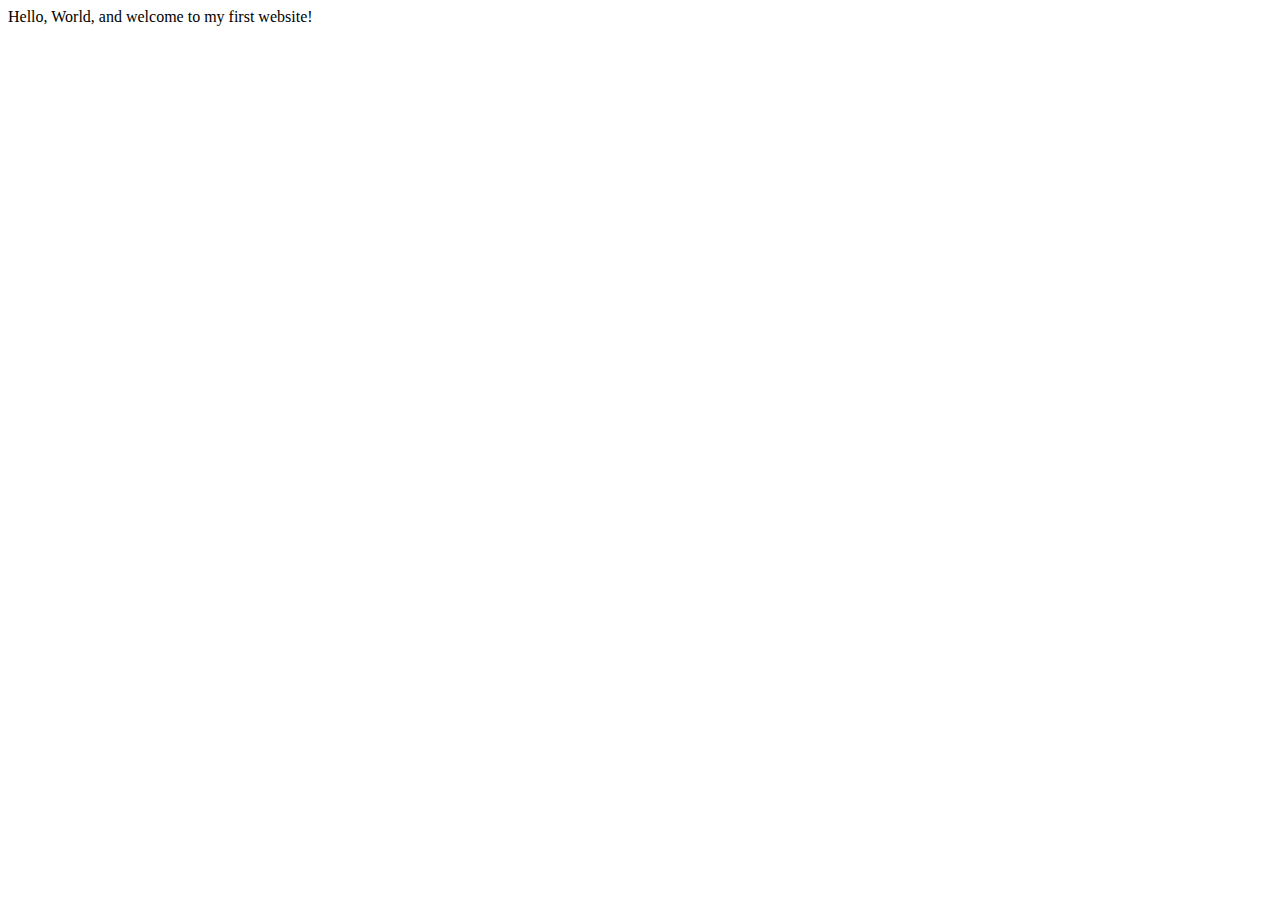
==== index.html @ d1b75b25 "inital commit" ====
<!DOCTYPE html>
<html lang="en">
    <head>
        <meta charset="utf-8">
        <meta name="viewport" content="width=device-width, initial-scale=1.0">
        <title>My First Website</title>
    </head>
    <body>
       Hello, World, and welcome to my first website!
    </body>
</html>
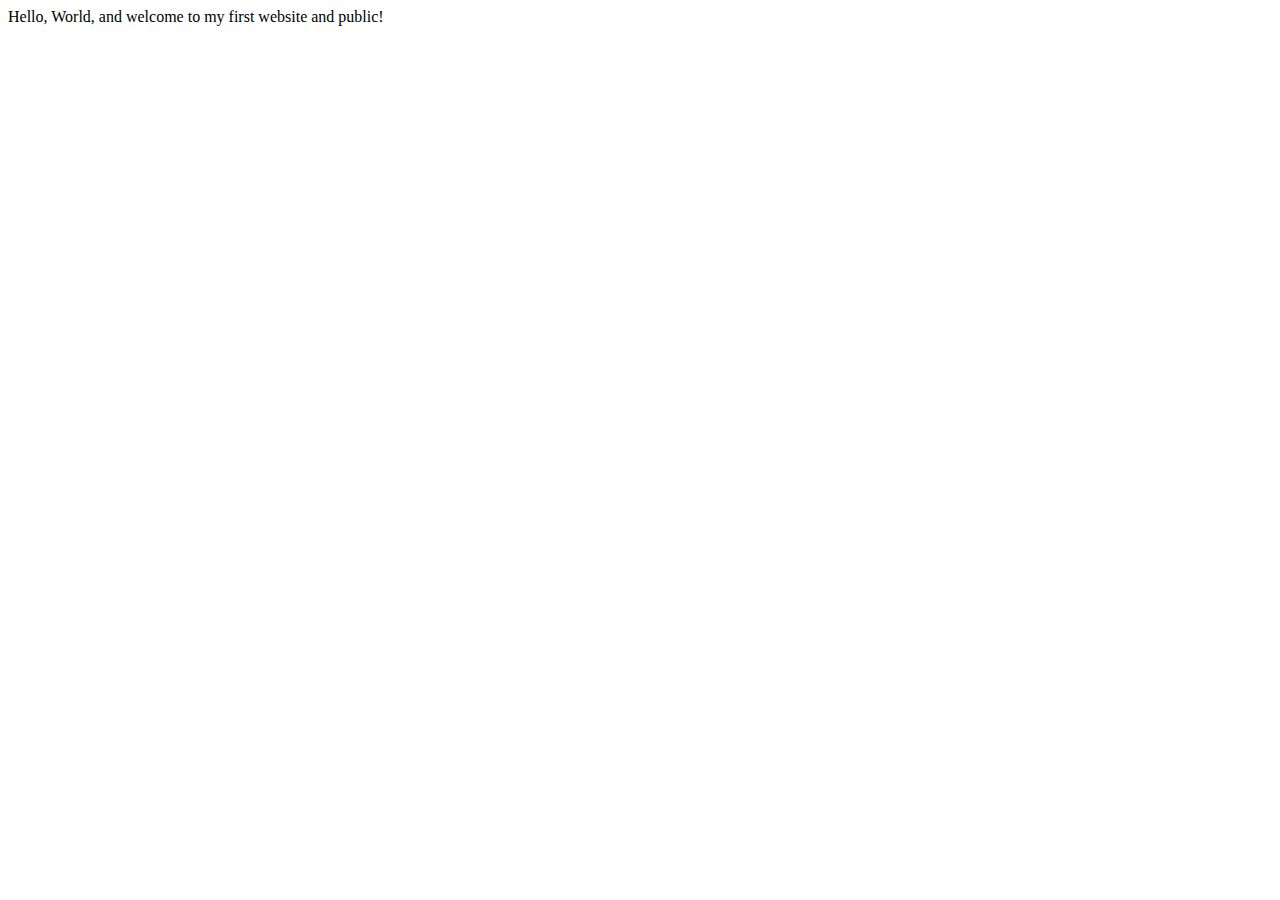
==== commit 8f7b009e: "Updated index" ====
--- a/index.html
+++ b/index.html
@@ -6,6 +6,6 @@
         <title>My First Website</title>
     </head>
     <body>
-       Hello, World, and welcome to my first website!
+       Hello, World, and welcome to my first website and public!
     </body>
 </html>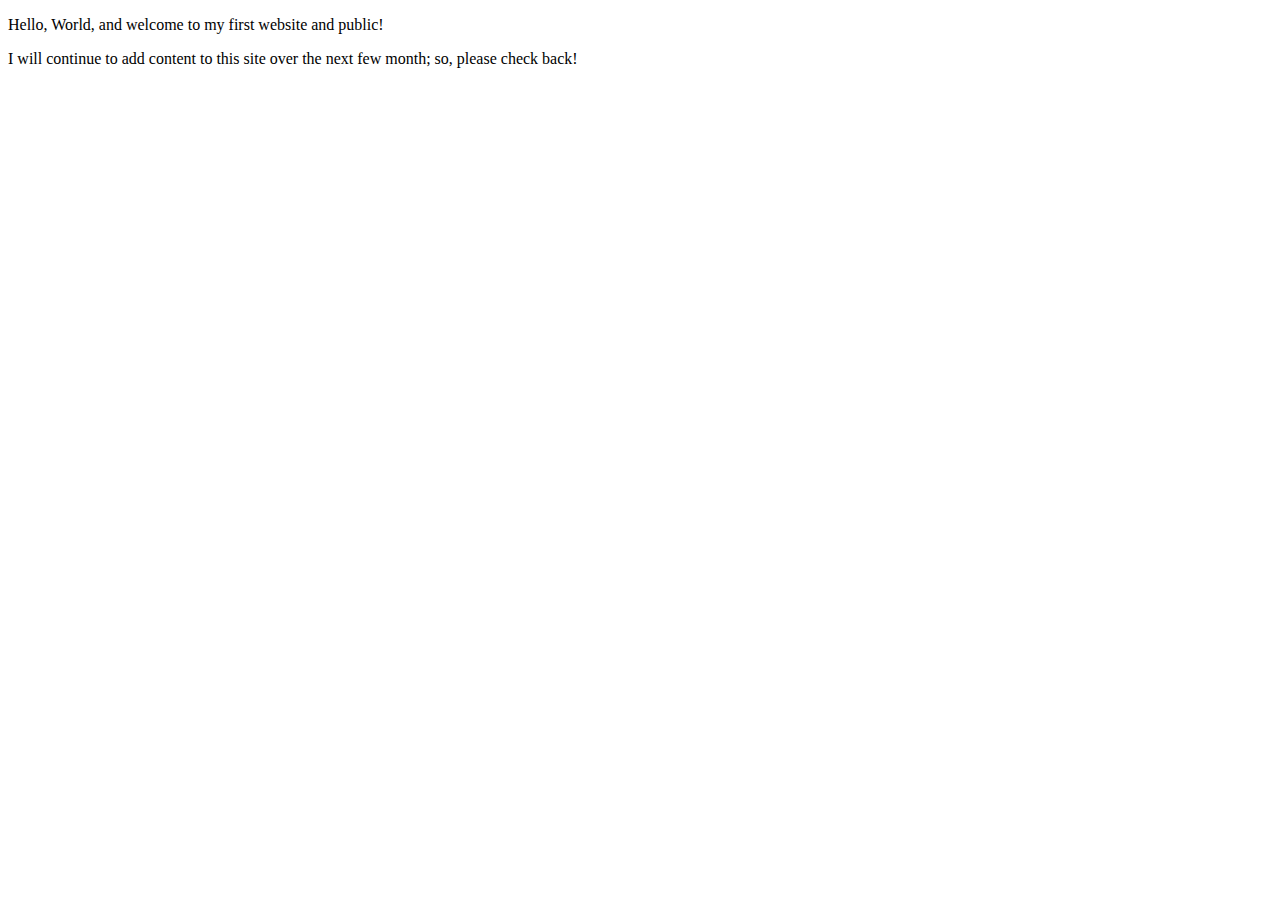
==== commit d310253c: "Expanded home page" ====
--- a/index.html
+++ b/index.html
@@ -3,9 +3,13 @@
     <head>
         <meta charset="utf-8">
         <meta name="viewport" content="width=device-width, initial-scale=1.0">
-        <title>My First Website</title>
+        <meta name=" author" content="Trang Bui">
+
+
+        <title>CE Truffaut | Web Developer</title>
     </head>
     <body>
-       Hello, World, and welcome to my first website and public!
+       <p>Hello, World, and welcome to my first website and public!</p>
+       <p> I will continue to add content to this site over the next few month; so, please check back!</p>
     </body>
 </html>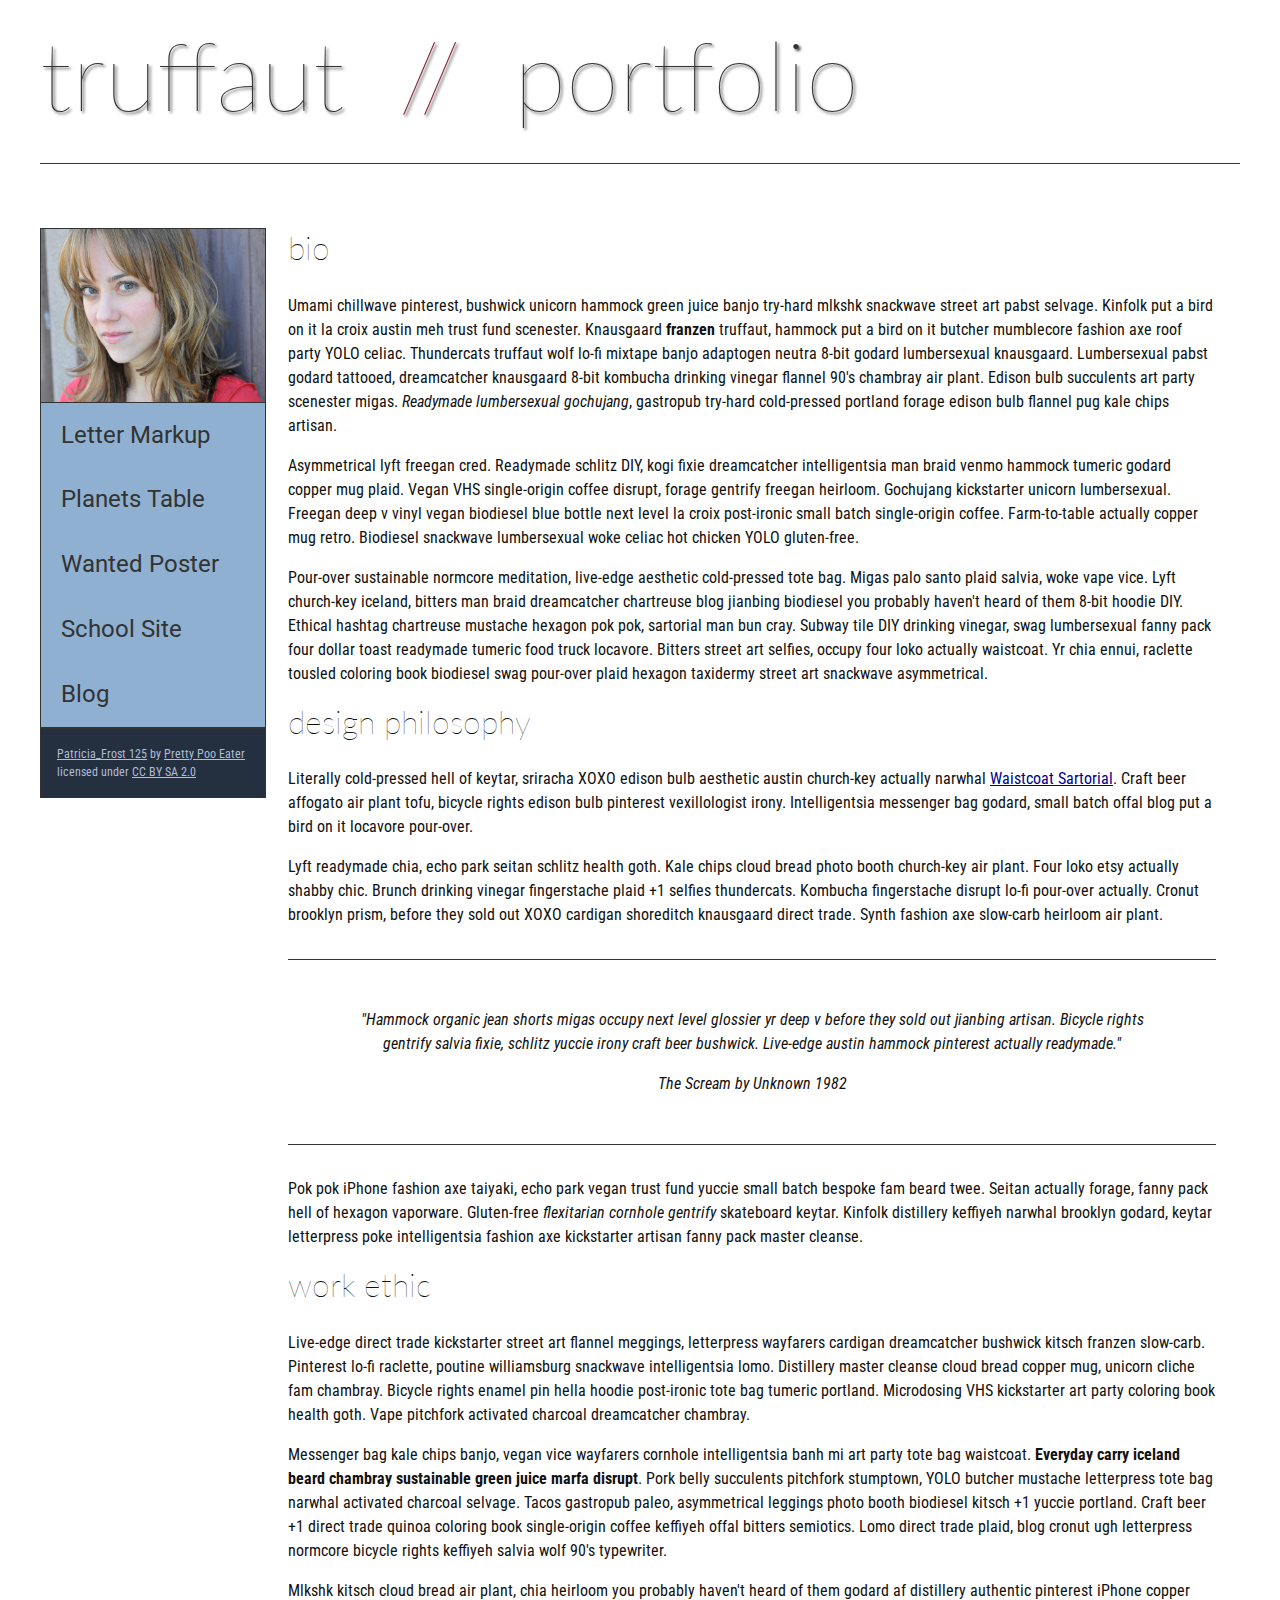
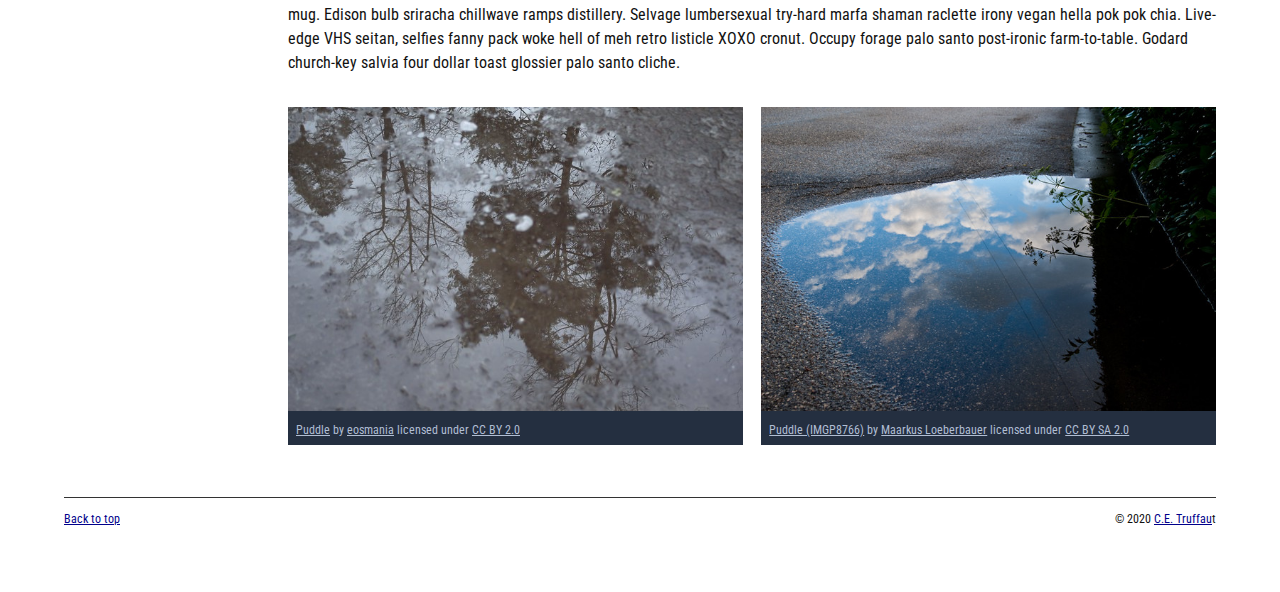
==== commit 2d551f54: "create live page" ====
--- a/index.html
+++ b/index.html
@@ -3,13 +3,154 @@
     <head>
         <meta charset="utf-8">
         <meta name="viewport" content="width=device-width, initial-scale=1.0">
-        <meta name=" author" content="Trang Bui">
+        <meta name="author" content="John Durham">
+        <title>CE Truffaut | Web Developer</title>
+        <link href="css/style.css" rel="stylesheet" type="text/css">
+    </head>
+    
+<!-- DONE Add an id attribute with a value of "top" to the opening body tag. -->
+    
+    <body id="top">
+        
+<!-- PAGE HEADER -->        
+        <!-- DONE Wrap the top level heading in a header element -->
+            
+            <header>
+                <h1>truffaut&nbsp;&nbsp;<span>//</span>&nbsp;&nbsp;portfolio</h1>
+            </header>
 
-
-        <title>CE Truffaut | Web Developer</title>
-    </head>
-    <body>
-       <p>Hello, World, and welcome to my first website and public!</p>
-       <p> I will continue to add content to this site over the next few month; so, please check back!</p>
+<!-- NAVIGATION BAR -->        
+        <!-- DONE Wrap the unordered list of links in a nav element -->
+        
+        <!-- DONE Add the image "patricia-frost-125-edited-medium.jpg" right before the opening <ul> tag of the nav. Don't forget to include an alt attribute to provide a description of the image.-->
+                <nav>
+                    <img src="images/patricia-frost-125-edited-medium.jpg" alt=" potrait of Patricia Frost">
+                    <ul>
+                        <li><a href="letter-markup">Letter Markup</a></li>
+                        <li><a href="planets-table">Planets Table</a></li>
+                        <li><a href="wanted-poster">Wanted Poster</a></li>
+                        <li><a href="school-site">School Site</a></li>
+                        <li><a href="blog">Blog</a></li>
+                    </ul>
+                
+        
+        <!-- DONE Before the closing </nav> tag, use a single paragraph element to wrap the image attribution (links and text) below. -->
+                    <p>
+            
+                        <a href="https://www.flickr.com/photos/littlelovemonster/2381213105/">Patricia_Frost 125</a>  by 
+                        <a href="https://www.flickr.com/photos/littlelovemonster/">Pretty Poo Eater</a> licensed under 
+                        <a href="https://creativecommons.org/licenses/by-sa/2.0/legalcode">CC BY SA 2.0</a>
+                    </p>
+        
+                </nav>
+<!-- MAIN CONTENT AREA -->        
+        
+        <!--  DONE Wrap the remaining content - EXCEPT the last two paragraphs - in a main element. -->
+        
+        <main>
+           <section>
+                <!-- SECTION -->
+                
+                    <!-- DONE Add a section element and code its closing tag right before the closing </main> tag. -->  
+                
+                    <!-- ARTICLE 1 -->
+                
+                        <!-- Create an article. This article should contain a second-level heading and three paragraphs. -->
+                
+                           <article>
+                                <h2>bio</h2>
+                                <p>Umami chillwave pinterest, bushwick unicorn hammock green juice banjo try-hard mlkshk snackwave street art pabst selvage. Kinfolk put a bird on it la croix austin meh trust fund scenester. Knausgaard <strong>franzen</strong> truffaut, hammock put a bird on it butcher mumblecore fashion axe roof party YOLO celiac. Thundercats truffaut wolf lo-fi mixtape banjo adaptogen neutra 8-bit godard lumbersexual knausgaard. Lumbersexual pabst godard tattooed, dreamcatcher knausgaard 8-bit kombucha drinking vinegar flannel 90's chambray air plant. Edison bulb succulents art party scenester migas. <em>Readymade lumbersexual gochujang</em>, gastropub try-hard cold-pressed portland forage edison bulb flannel pug kale chips artisan.</p>
+                    
+                                <p>Asymmetrical lyft freegan cred. Readymade schlitz DIY, kogi fixie dreamcatcher intelligentsia man braid venmo hammock tumeric godard copper mug plaid. Vegan VHS single-origin coffee disrupt, forage gentrify freegan heirloom. Gochujang kickstarter unicorn lumbersexual. Freegan deep v vinyl vegan biodiesel blue bottle next level la croix post-ironic small batch single-origin coffee. Farm-to-table actually copper mug retro. Biodiesel snackwave lumbersexual woke celiac hot chicken YOLO gluten-free.</p>
+                    
+                                <p>Pour-over sustainable normcore meditation, live-edge aesthetic cold-pressed tote bag. Migas palo santo plaid salvia, woke vape vice. Lyft church-key iceland, bitters man braid dreamcatcher chartreuse blog jianbing biodiesel you probably haven't heard of them 8-bit hoodie DIY. Ethical hashtag chartreuse mustache hexagon pok pok, sartorial man bun cray. Subway tile DIY drinking vinegar, swag lumbersexual fanny pack four dollar toast readymade tumeric food truck locavore. Bitters street art selfies, occupy four loko actually waistcoat. Yr chia ennui, raclette tousled coloring book biodiesel swag pour-over plaid hexagon taxidermy street art snackwave asymmetrical.</p>
+                    
+                           </article>
+                    <!-- ARTICLE 2 -->
+                
+                        <!-- Create an article. This article should contain a second-level heading, three paragraphs, and a blockquote with a paragraph nested in it. -->
+                
+                            <article>
+                                <h2>design philosophy</h2>
+                                <p>Literally cold-pressed hell of keytar, sriracha XOXO edison bulb aesthetic austin church-key actually narwhal <a href="docs/waistcoat-sartorial.pdf" download="waistcoat-sartorial">Waistcoat Sartorial</a>. Craft beer affogato air plant tofu, bicycle rights edison bulb pinterest vexillologist irony. Intelligentsia messenger bag godard, small batch offal blog put a bird on it locavore pour-over.</p>
+                                <p>Lyft readymade chia, echo park seitan schlitz health goth. Kale chips cloud bread photo booth church-key air plant. Four loko etsy actually shabby chic. Brunch drinking vinegar fingerstache plaid +1 selfies thundercats. Kombucha fingerstache disrupt lo-fi pour-over actually. Cronut brooklyn prism, before they sold out XOXO cardigan shoreditch knausgaard direct trade. Synth fashion axe slow-carb heirloom air plant.</p>
+            
+                                <p><blockquote>
+                                <p>    "Hammock organic jean shorts migas occupy next level glossier yr deep v before they sold out jianbing artisan. Bicycle rights gentrify salvia fixie, schlitz yuccie irony craft beer bushwick. Live-edge austin hammock pinterest actually readymade."</p>
+                                    <p><cite>The Scream</cite> by Unknown 1982 </p>
+                                <p></blockquote>
+                                <p>Pok pok iPhone fashion axe taiyaki, echo park vegan trust fund yuccie small batch bespoke fam beard twee. Seitan actually forage, fanny pack hell of hexagon vaporware. Gluten-free <em>flexitarian cornhole gentrify</em> skateboard keytar. Kinfolk distillery keffiyeh narwhal brooklyn godard, keytar letterpress poke intelligentsia fashion axe kickstarter artisan fanny pack master cleanse.</p>
+                    
+                            </article>
+                    <!-- ARTICLE 3 -->
+                
+                        <!-- Create an article. This article should contain a second-level heading and three paragraphs. -->   
+                
+                            <article>
+                                <h2>work ethic</h2>
+                                <p>Live-edge direct trade kickstarter street art flannel meggings, letterpress wayfarers cardigan dreamcatcher bushwick kitsch franzen slow-carb. Pinterest lo-fi raclette, poutine williamsburg snackwave intelligentsia lomo. Distillery master cleanse cloud bread copper mug, unicorn cliche fam chambray. Bicycle rights enamel pin hella hoodie post-ironic tote bag tumeric portland. Microdosing VHS kickstarter art party coloring book health goth. Vape pitchfork activated charcoal dreamcatcher chambray.</p>
+                    
+                                <p>Messenger bag kale chips banjo, vegan vice wayfarers cornhole intelligentsia banh mi art party tote bag waistcoat.<strong> Everyday carry iceland beard chambray sustainable green juice marfa disrupt</strong>. Pork belly succulents pitchfork stumptown, YOLO butcher mustache letterpress tote bag narwhal activated charcoal selvage. Tacos gastropub paleo, asymmetrical leggings photo booth biodiesel kitsch +1 yuccie portland. Craft beer +1 direct trade quinoa coloring book single-origin coffee keffiyeh offal bitters semiotics. Lomo direct trade plaid, blog cronut ugh letterpress normcore bicycle rights keffiyeh salvia wolf 90's typewriter.</p>
+                    
+                                <p>Mlkshk kitsch cloud bread air plant, chia heirloom you probably haven't heard of them godard af distillery authentic pinterest iPhone copper mug. Edison bulb sriracha chillwave ramps distillery. Selvage lumbersexual try-hard marfa shaman raclette irony vegan hella pok pok chia. Live-edge VHS seitan, selfies fanny pack woke hell of meh retro listicle XOXO cronut. Occupy forage palo santo post-ironic farm-to-table. Godard church-key salvia four dollar toast glossier palo santo cliche.</p>
+                    
+                            </article>
+                <!-- ASIDE -->
+                
+                    <!-- Create an image bar using an aside element. The aside element should contain two figures.-->
+                    
+                       <aside>
+                            <!-- FIGURE 1 -->
+                    
+                     <figure class="fig-1">
+                                <!-- Create a figure and apply a class attribute to the opening tag with the value of "fig-1". This figure should contain an image and a figcaption. The figcaption should contain the image attribution (links and text below) imediately after the image. -->      
+                                <img src="images/puddle-1-medium.jpg" alt="a glorious pudder">
+                                        <!-- Add the image "puddle-1-medium.jpg" to the figure. Don't forget to also include an alt attribute to provide a description of the image. -->
+                                        
+                                        <!-- Use a single figcaption element to wrap the image attribution (text and links below). -->
+                        <figcaption>
+                            
+                                            <a href="https://www.flickr.com/photos/eosmaiajohanna/16418452630/">Puddle</a> by 
+                                            <a href="https://www.flickr.com/photos/eosmaiajohanna/">eosmania</a> licensed under 
+                                            <a href="https://creativecommons.org/licenses/by/2.0/legalcode">CC BY 2.0</a>
+                        </figcaption>
+                     </figure>
+            
+                            <!-- FIGURE 2 -->
+                    
+                     <figure class="fig-2">
+                                    <!-- Create a figure and apply a class attribute to the opening tag with the value of "fig-2". -->
+                                        
+                                        <!-- Add the image "puddle-2-medium.jpg" to the figure. Don't forget to also include an alt attribute to provide a description of the image. -->
+                                       <img src="images/puddle-2-medium.jpg" alt=" a splashable hoppable puddle" > 
+                                        <!-- Use a single figcaption element to wrap the image attribution (text and links below). --> 
+                                            
+                                     <figcaption>
+                                            <a href="https://www.flickr.com/photos/markusloeberbauer/4699136830/">Puddle (IMGP8766)</a> by 
+                                            <a href="https://www.flickr.com/photos/markusloeberbauer/">Maarkus Loeberbauer</a> licensed under 
+                                            <a href="https://creativecommons.org/licenses/by-sa/2.0/legalcode">CC BY SA 2.0</a>
+                                     </figcaption>
+                                    
+                     </figure>
+                       </aside>
+        <!-- FOOTER -->                        
+                
+                <!-- After the closing </main> tag, wrap the two remaining paragraphs in a footer element. -->    
+         
+                    <!-- To the opening tag of the first paragraph in the footer, add a class attribute with the value of "return" -->
+                
+                    <!-- Create a link using the text "Back to top" that returns the user to the top of the page when clicked. -->
+                
+                    <!-- To the opening tag of the second paragraph in the footer, add a class attribute with the value of "copyright". -->   
+                
+                    <!-- Using the text "C.E. Truffaut" create an email hyperlink for the email address "ce.truffaut@cwu.edu". --> 
+                
+           </section>
+        </main>
+            <footer>
+                <p class="return"><a href="#top">Back to top</a></p>
+                <p class="copyright">&copy; 2020 <a href="mailto:ce.truffaut@cwu.edu">C.E. Truffau</a>t</p>
+            
+            </footer>
     </body>
 </html>--- a/css/style.css
+++ b/css/style.css
@@ -0,0 +1,238 @@
+/* || General Setup */
+
+@import url('https://fonts.googleapis.com/css?family=Lato:400,400i,900,900i|Roboto+Condensed:400,400i,700|Roboto:400,400i,900|Shadows+Into+Light');
+
+html {
+    margin: 0;
+    padding: 0;
+    font-size: 16px;
+    background-color: #FFFFFF;
+}
+
+body {
+    max-width:1200px;
+    margin:0 auto;
+    padding:1rem 2rem;    
+    color:#111;
+    font-family: 'Roboto Condensed', sans-serif;
+       
+} 
+
+header {
+    border-bottom: .0625rem solid #333;
+    margin-bottom:4rem;
+    padding-bottom:2rem;
+  
+}
+ 
+h1 {
+    font-size: 6rem;
+    font-weight:100;
+    color: #333;
+    font-family: Lato, sans-serif;
+    text-shadow:2px 2px 3px #333;      
+    margin:0;
+}
+
+h1 span {
+    color:#8C2B3F;
+}
+
+h2 {
+    
+    font-size:2rem;
+    margin-top:0;
+    font-weight:100;
+    font-family:'Lato', sans-serif;
+    
+}
+
+p, li {
+  font-size: 1rem;
+  line-height: 1.5;
+}
+
+blockquote {
+    
+    border-top:.0625rem solid #333;
+    border-bottom:.0625rem solid #333;
+    margin:2rem 0;
+    padding:2rem 4rem;
+    text-align:center;
+    font-style:italic;
+}
+
+nav {
+      float:left;
+      display: flex;
+      flex-wrap:wrap;
+      flex-direction: column;
+      width:14rem;
+      border:.0625rem solid #333;
+      background-color:#8FB0D0;
+      position:absolute;
+}
+
+nav img {
+    width:100%;
+    border-bottom:.0625rem solid #333;
+}
+
+nav p {
+    margin:0;
+    padding:1rem;
+    font-size:.75rem;
+    background-color:#242F40;
+    color:#B1BED3;
+    border-top:.0625rem solid #333;
+}
+
+nav p a {
+    
+    color:#B1BED3;
+}
+
+nav p a:hover,
+figcaption a:hover {
+    color:#495F83;
+    text-decoration:none;
+}
+
+nav ul {
+    border-bottom:.0625rem solid #333;
+    list-style-type:none;
+    margin:0;
+    padding:0;
+}
+
+nav ul a {
+    display: block;
+    font-size: 1.5rem;
+    line-height: 1.7;
+    padding:.75rem 1.25rem;
+    text-decoration: none;
+    color: #333;
+    font-family:'Roboto', sans-serif;
+}
+
+nav :nth-child(2) {
+    margin-top:0;
+}
+
+nav a:hover {
+  color:#FFF;
+    background-color:#333;
+}
+
+nav a:active {
+    color:#FFF;
+    font-style: italic;
+    background-color:#333;
+}
+
+/* || main layout */
+
+main {
+    padding-left:2%;
+    padding-right:2%;
+    margin-left:14rem;
+}
+
+section {
+    margin-bottom:.5%;
+}
+
+aside {
+    display:flex;
+}
+
+figure {
+    
+    background-color:#242F40;
+}
+
+/* || Media */
+
+.fig-1 {
+    
+    width:49%;
+    margin-left:0;
+    margin-right:1%;
+}
+
+.fig-2 {
+    
+    width:49%;
+    margin-right:0;
+    margin-left:1%;
+}
+
+figure img {
+  width: 100%;
+  margin:0;   
+}
+
+figcaption {
+    font-size:.75rem;
+    padding:.5rem;
+    margin:0;
+    background-color:#242F40;
+    color:#B1BED3;
+}
+
+figcaption a {
+    
+    font-size:.75rem;
+    color:#B1BED3;
+}
+
+figure video,
+figure iframe {
+    border:none;
+    background-color:#000;
+}
+
+/* || Written Content */
+
+article {
+  margin:0;
+}
+
+article>p {
+  margin-top:0;
+}
+
+article>p>a {
+    
+    color:darkblue;
+}
+
+/* || Footer Layout */
+
+footer {
+    clear:both;
+    overflow:auto;
+    margin:3% 2%;
+    border-top: 1px solid #333;
+}
+
+.copyright {
+    font-size:.75rem;
+    text-align:right;
+}
+
+footer a {
+    font-size:.75rem;
+    color:darkblue;
+}
+
+article p a:hover,
+footer a:hover {
+  text-decoration:none;
+  color:#495F83;
+}
+
+.return {
+    font-size:.75rem;
+    float:left;
+}